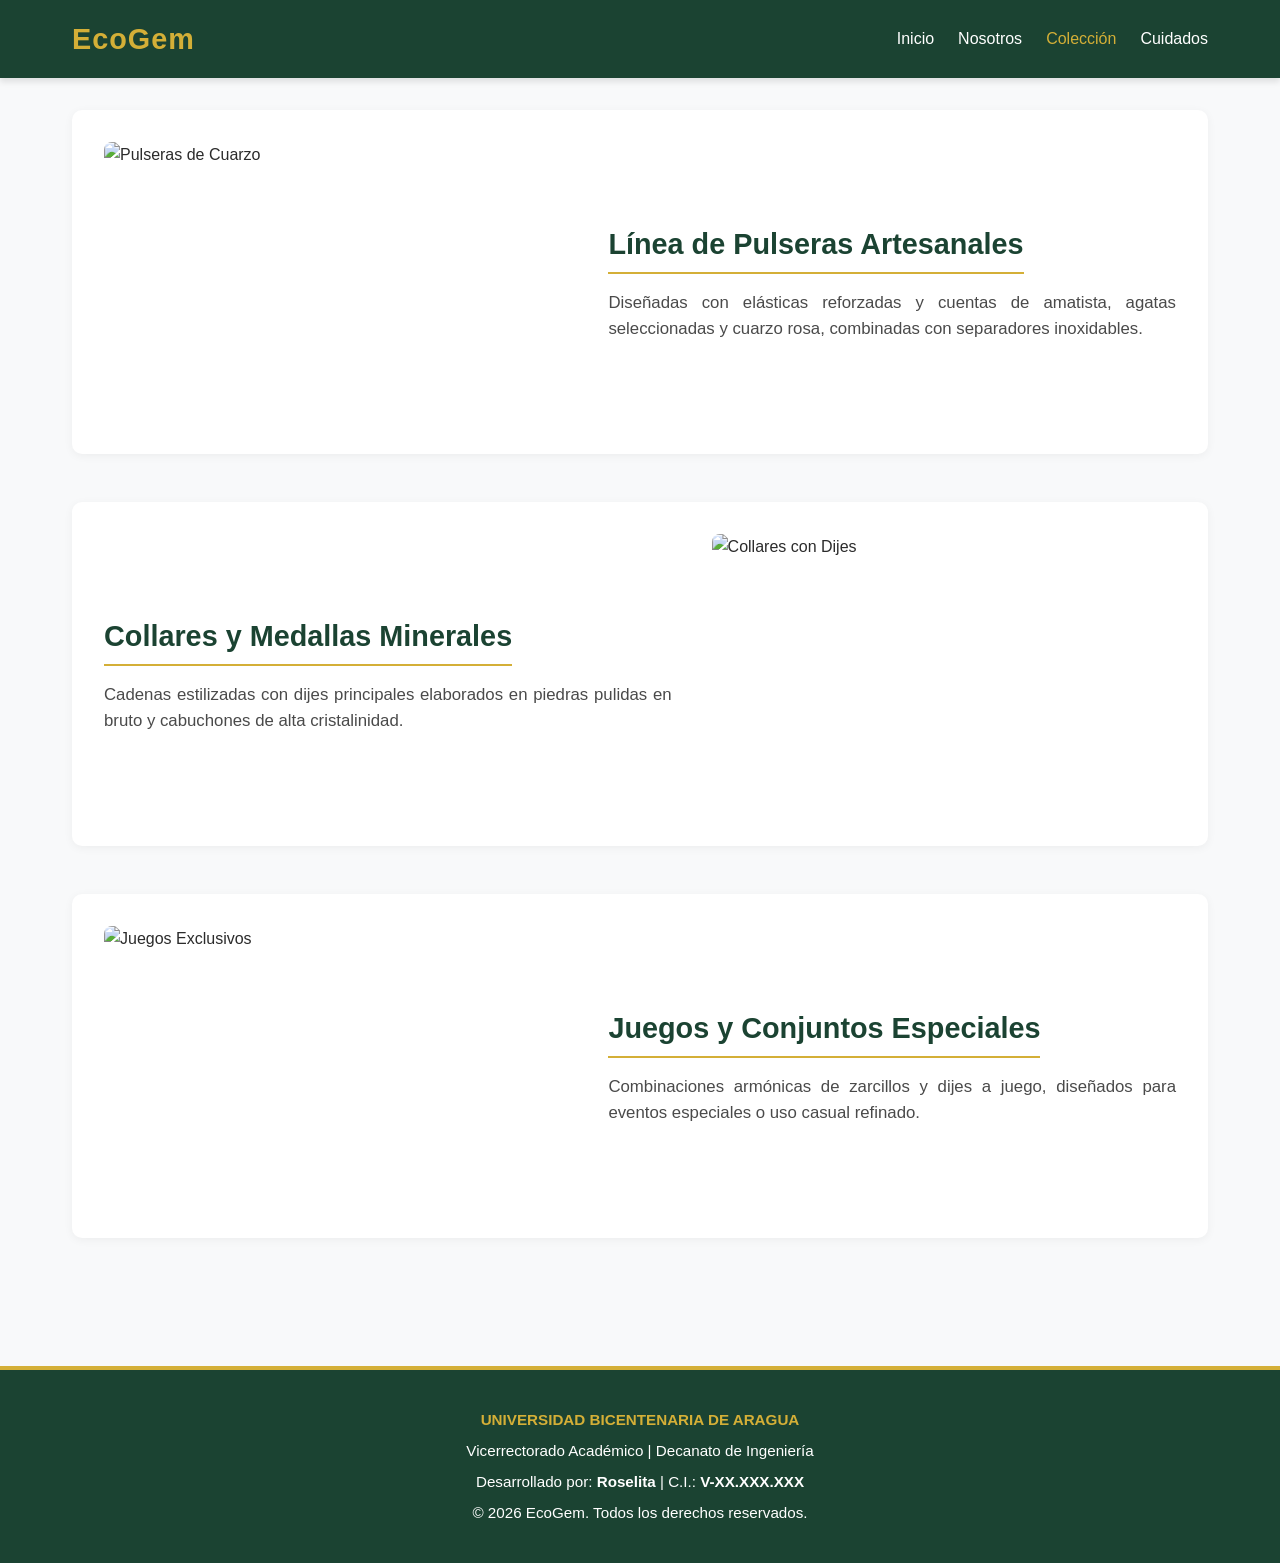
==== coleccion.html @ 6a37a47d "Rename Coleccion.html to coleccion.html" ====
<!DOCTYPE html>
<html lang="es">
<head>
    <meta charset="UTF-8">
    <meta name="viewport" content="width=device-width, initial-scale=1.0">
    <title>Colección | EcoGem</title>
    <link rel="stylesheet" href="estilos.css">
</head>
<body>
    <header>
        <nav class="navbar">
            <a href="index.html" class="logo">EcoGem</a>
            <ul class="nav-links">
                <li><a href="index.html">Inicio</a></li>
                <li><a href="nosotros.html">Nosotros</a></li>
                <li><a href="coleccion.html" class="active">Colección</a></li>
                <li><a href="cuidados.html">Cuidados</a></li>
            </ul>
        </nav>
    </header>

    <main class="container">
        <section class="section-info">
            <img src="https://images.unsplash.com/photo-1611591475193-270830403f7a?auto=format&fit=crop&w=600&q=80" alt="Pulseras de Cuarzo">
            <div class="section-text">
                <h2>Línea de Pulseras Artesanales</h2>
                <p>Diseñadas con elásticas reforzadas y cuentas de amatista, agatas seleccionadas y cuarzo rosa, combinadas con separadores inoxidables.</p>
            </div>
        </section>

        <section class="section-info reverse">
            <img src="https://images.unsplash.com/photo-1599643478518-a784e5dc4c8f?auto=format&fit=crop&w=600&q=80" alt="Collares con Dijes">
            <div class="section-text">
                <h2>Collares y Medallas Minerales</h2>
                <p>Cadenas estilizadas con dijes principales elaborados en piedras pulidas en bruto y cabuchones de alta cristalinidad.</p>
            </div>
        </section>

        <section class="section-info">
            <img src="https://images.unsplash.com/photo-1535632066927-ab7c9ab60908?auto=format&fit=crop&w=600&q=80" alt="Juegos Exclusivos">
            <div class="section-text">
                <h2>Juegos y Conjuntos Especiales</h2>
                <p>Combinaciones armónicas de zarcillos y dijes a juego, diseñados para eventos especiales o uso casual refinado.</p>
            </div>
        </section>
    </main>

    <footer>
        <p class="footer-brand">UNIVERSIDAD BICENTENARIA DE ARAGUA</p>
        <p>Vicerrectorado Académico | Decanato de Ingeniería</p>
        <p>Desarrollado por: <strong>Roselita</strong> | C.I.: <strong>V-XX.XXX.XXX</strong></p>
        <p>&copy; 2026 EcoGem. Todos los derechos reservados.</p>
    </footer>
</body>
</html>
---- estilos.css ----
/* ===================================================
   ESTILOS GLOBALES - ECOGEM
   Paleta: Verde Esmeralda (#1b4332), Dorado (#d4af37), 
   Fondo Claro (#f8f9fa), Texto Oscuro (#2b2b2b)
   =================================================== */

* {
    margin: 0;
    padding: 0;
    box-sizing: border-box;
    font-family: 'Segoe UI', Tahoma, Geneva, Verdana, sans-serif;
}

body {
    background-color: #f8f9fa;
    color: #2b2b2b;
    line-height: 1.6;
}

/* --- HEADER Y NAVBAR --- */
header {
    background-color: #1b4332;
    position: sticky;
    top: 0;
    z-index: 1000;
    box-shadow: 0 4px 6px rgba(0, 0, 0, 0.1);
}

.navbar {
    display: flex;
    justify-content: space-between;
    align-items: center;
    max-width: 1200px;
    margin: 0 auto;
    padding: 1rem 2rem;
}

.logo {
    color: #d4af37;
    font-size: 1.8rem;
    font-weight: bold;
    text-decoration: none;
    letter-spacing: 1px;
}

.nav-links {
    list-style: none;
    display: flex;
    gap: 1.5rem;
}

.nav-links a {
    color: #ffffff;
    text-decoration: none;
    font-weight: 500;
    transition: color 0.3s ease;
}

.nav-links a:hover,
.nav-links a.active {
    color: #d4af37;
}

/* --- SLIDER / CARRUSEL CON CSS --- */
.slider-container {
    max-width: 1200px;
    margin: 2rem auto;
    position: relative;
    overflow: hidden;
    border-radius: 12px;
    box-shadow: 0 4px 15px rgba(0, 0, 0, 0.15);
}

.slides {
    display: flex;
    width: 300%;
    animation: slideAnimation 12s infinite ease-in-out;
}

.slide {
    width: 33.333%;
    position: relative;
}

.slide img {
    width: 100%;
    height: 400px;
    object-fit: cover;
    display: block;
}

.slide-caption {
    position: absolute;
    bottom: 20px;
    left: 20px;
    background: rgba(27, 67, 50, 0.85);
    color: #ffffff;
    padding: 1rem 1.5rem;
    border-radius: 8px;
    border-left: 4px solid #d4af37;
}

@keyframes slideAnimation {
    0%, 28% { transform: translateX(0%); }
    33%, 61% { transform: translateX(-33.333%); }
    66%, 95% { transform: translateX(-66.666%); }
    100% { transform: translateX(0%); }
}

/* --- SECCIONES DE INFORMACIÓN --- */
.container {
    max-width: 1200px;
    margin: 0 auto;
    padding: 2rem;
}

.section-info {
    display: flex;
    align-items: center;
    gap: 2.5rem;
    margin-bottom: 3rem;
    background-color: #ffffff;
    padding: 2rem;
    border-radius: 10px;
    box-shadow: 0 2px 10px rgba(0, 0, 0, 0.05);
}

.section-info.reverse {
    flex-direction: row-reverse;
}

.section-info img {
    width: 45%;
    height: 280px;
    object-fit: cover;
    border-radius: 8px;
}

.section-text {
    width: 55%;
}

.section-text h2 {
    color: #1b4332;
    margin-bottom: 1rem;
    font-size: 1.8rem;
    border-bottom: 2px solid #d4af37;
    display: inline-block;
    padding-bottom: 0.3rem;
}

.section-text p {
    color: #4a4a4a;
    font-size: 1.05rem;
    text-align: justify;
}

/* --- SECCIÓN DE VÍDEO MULTIMEDIA WEB --- */
.video-section {
    background-color: #ffffff;
    padding: 2rem;
    border-radius: 10px;
    margin-bottom: 3rem;
    text-align: center;
    box-shadow: 0 2px 10px rgba(0, 0, 0, 0.05);
}

.video-section h2 {
    color: #1b4332;
    margin-bottom: 1rem;
    font-size: 1.8rem;
    border-bottom: 2px solid #d4af37;
    display: inline-block;
    padding-bottom: 0.3rem;
}

.video-wrapper {
    margin-top: 1.5rem;
    display: flex;
    justify-content: center;
}

.video-wrapper video {
    width: 100%;
    max-width: 800px;
    height: auto;
    border-radius: 10px;
    box-shadow: 0 4px 12px rgba(0, 0, 0, 0.15);
}

/* --- FORMULARIO DE CONTACTO --- */
.contact-section {
    background-color: #ffffff;
    padding: 2.5rem;
    border-radius: 10px;
    max-width: 700px;
    margin: 3rem auto;
    box-shadow: 0 4px 12px rgba(0, 0, 0, 0.08);
}

.contact-section h2 {
    text-align: center;
    color: #1b4332;
    margin-bottom: 1.5rem;
}

.form-group {
    margin-bottom: 1.2rem;
}

.form-group label {
    display: block;
    margin-bottom: 0.4rem;
    font-weight: 600;
    color: #1b4332;
}

.form-group input,
.form-group textarea {
    width: 100%;
    padding: 0.8rem;
    border: 1px solid #cccccc;
    border-radius: 6px;
    font-size: 1rem;
    transition: border-color 0.3s ease;
}

.form-group input:focus,
.form-group textarea:focus {
    outline: none;
    border-color: #1b4332;
    box-shadow: 0 0 5px rgba(27, 67, 50, 0.3);
}

.btn-submit {
    width: 100%;
    background-color: #1b4332;
    color: #ffffff;
    padding: 0.9rem;
    border: none;
    border-radius: 6px;
    font-size: 1.1rem;
    font-weight: bold;
    cursor: pointer;
    transition: background-color 0.3s ease;
}

.btn-submit:hover {
    background-color: #2d6a4f;
}

/* --- FOOTER / PIE DE PÁGINA --- */
footer {
    background-color: #1b4332;
    color: #ffffff;
    padding: 2rem 1rem;
    text-align: center;
    margin-top: 3rem;
    border-top: 4px solid #d4af37;
}

footer p {
    margin: 0.4rem 0;
    font-size: 0.95rem;
}

.footer-brand {
    font-weight: bold;
    color: #d4af37;
}
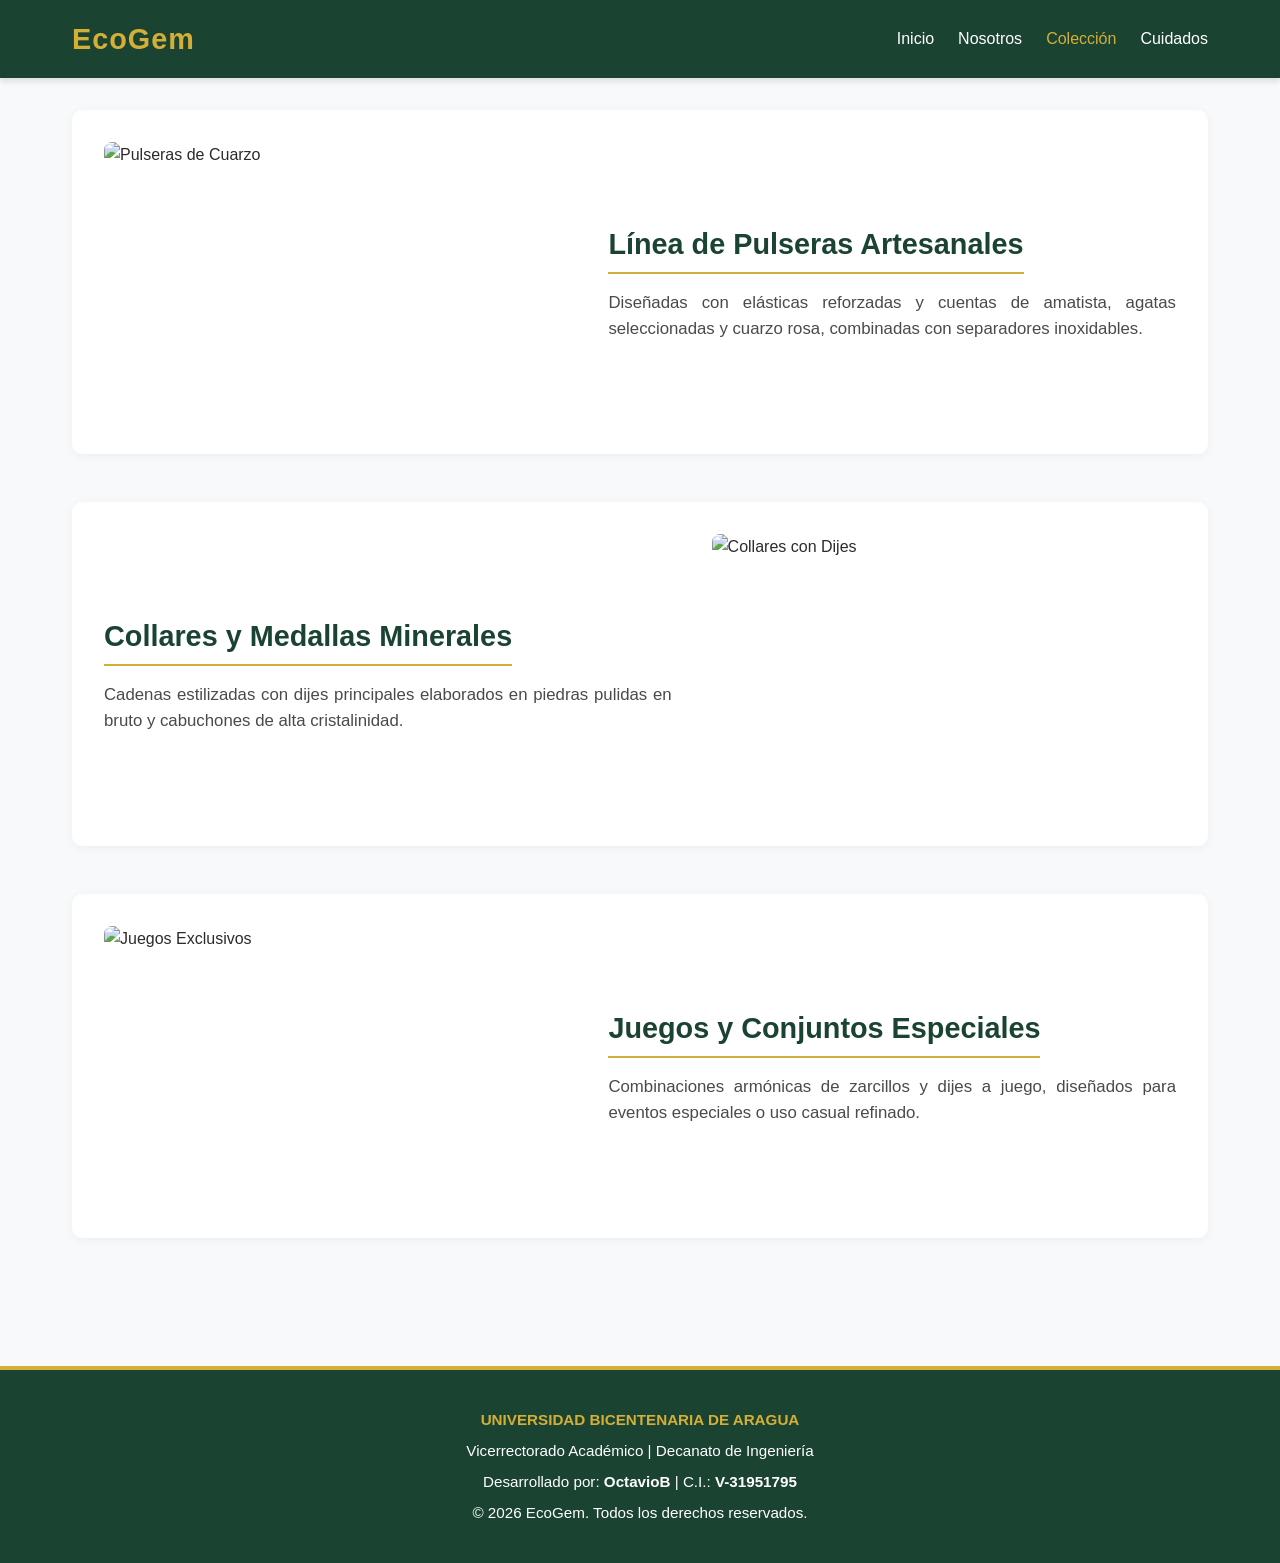
==== commit 99e84e51: "Modify footer developer details in coleccion.html Updated footer information with new developer name" ====
--- a/coleccion.html
+++ b/coleccion.html
@@ -48,7 +48,7 @@
     <footer>
         <p class="footer-brand">UNIVERSIDAD BICENTENARIA DE ARAGUA</p>
         <p>Vicerrectorado Académico | Decanato de Ingeniería</p>
-        <p>Desarrollado por: <strong>Roselita</strong> | C.I.: <strong>V-XX.XXX.XXX</strong></p>
+        <p>Desarrollado por: <strong>OctavioB</strong> | C.I.: <strong>V-31951795</strong></p>
         <p>&copy; 2026 EcoGem. Todos los derechos reservados.</p>
     </footer>
 </body>
